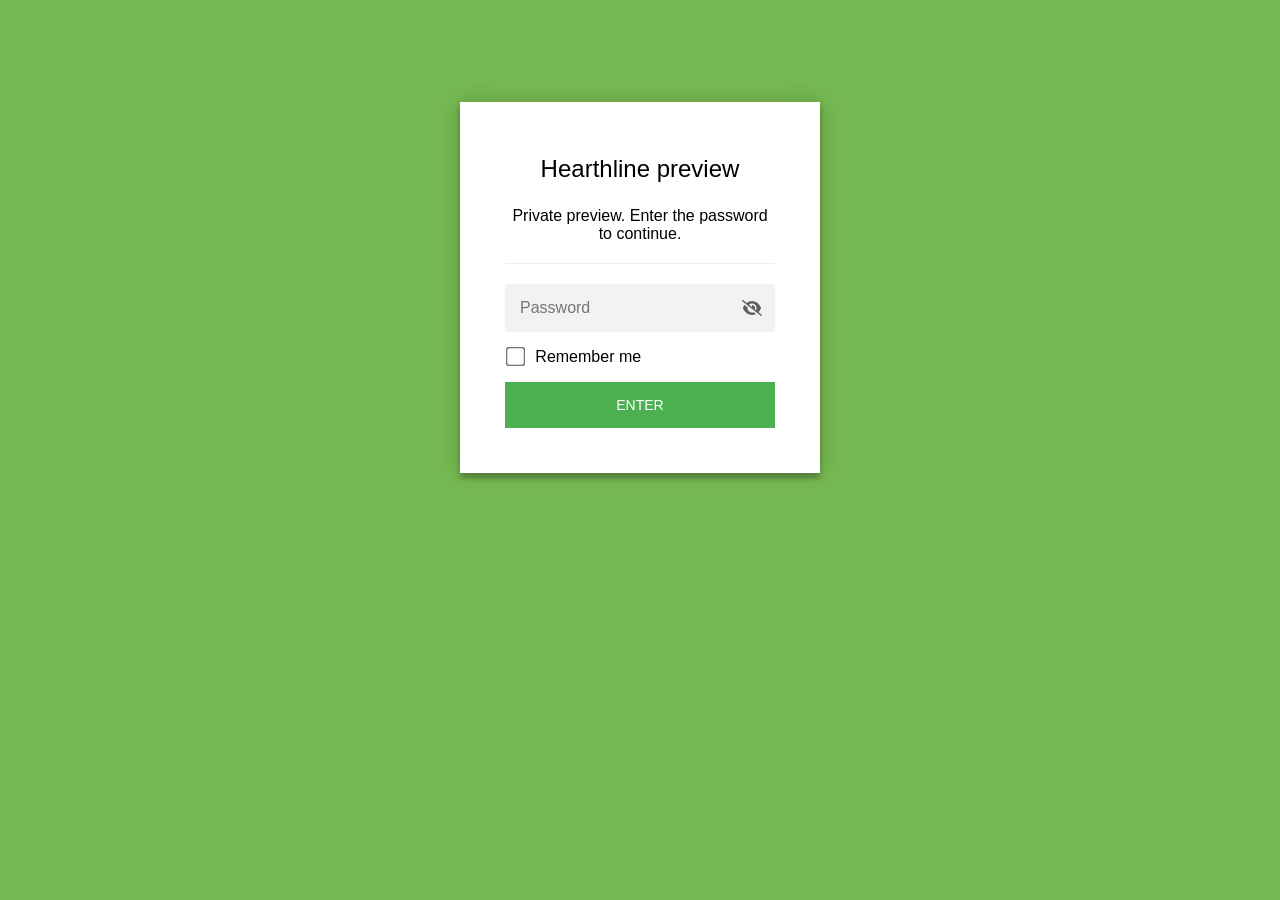
==== 404/index.html @ 73a1ebfe "Hearthline preview (static demo build)" ====
<!DOCTYPE html>
<html class="staticrypt-html">
    <head><meta name="robots" content="noindex, nofollow">
        <meta charset="utf-8" />
        <title>Hearthline preview</title>
        <meta name="viewport" content="width=device-width, initial-scale=1" />

        <!-- do not cache this page -->
        <meta http-equiv="cache-control" content="max-age=0" />
        <meta http-equiv="cache-control" content="no-cache" />
        <meta http-equiv="expires" content="0" />
        <meta http-equiv="expires" content="Tue, 01 Jan 1980 1:00:00 GMT" />
        <meta http-equiv="pragma" content="no-cache" />

        <style>
            .staticrypt-hr {
                margin-top: 20px;
                margin-bottom: 20px;
                border: 0;
                border-top: 1px solid #eee;
            }

            .staticrypt-page {
                width: 360px;
                padding: 8% 0 0;
                margin: auto;
                box-sizing: border-box;
            }

            .staticrypt-form {
                position: relative;
                z-index: 1;
                background: #ffffff;
                max-width: 360px;
                margin: 0 auto 100px;
                padding: 45px;
                text-align: center;
                box-shadow: 0 0 20px 0 rgba(0, 0, 0, 0.2), 0 5px 5px 0 rgba(0, 0, 0, 0.24);
            }

            .staticrypt-form input[type="password"],
            input[type="text"] {
                background: inherit;
                border: 0;
                box-sizing: border-box; /* This ensures padding is included in the total width */
                font-size: 14px;
                outline: 0;
                padding: 15px 30px 15px 15px; /* Adjust the padding to ensure there is space for the icon */
                width: 100%;
            }

            .staticrypt-password-container {
                position: relative;
                outline: 0;
                background: #f2f2f2;
                width: 100%;
                border: 0;
                margin: 0 0 15px;
                box-sizing: border-box;
            }

            .staticrypt-toggle-password-visibility {
                cursor: pointer;
                height: 20px;
                opacity: 60%;
                padding: 13px;
                position: absolute;
                right: 0;
                top: 50%;
                transform: translateY(-50%);
                width: 20px;
            }

            .staticrypt-form .staticrypt-decrypt-button {
                text-transform: uppercase;
                outline: 0;
                background: #4CAF50;
                width: 100%;
                border: 0;
                padding: 15px;
                color: #ffffff;
                font-size: 14px;
                cursor: pointer;
            }

            .staticrypt-form .staticrypt-decrypt-button:hover,
            .staticrypt-form .staticrypt-decrypt-button:active,
            .staticrypt-form .staticrypt-decrypt-button:focus {
                background: #4CAF50;
                filter: brightness(92%);
            }

            .staticrypt-html {
                height: 100%;
            }

            .staticrypt-body {
                height: 100%;
                margin: 0;
            }

            .staticrypt-content {
                height: 100%;
                margin-bottom: 1em;
                background: #76B852;
                font-family: "Arial", sans-serif;
                -webkit-font-smoothing: antialiased;
                -moz-osx-font-smoothing: grayscale;
            }

            .staticrypt-instructions {
                margin-top: -1em;
                margin-bottom: 1em;
            }

            .staticrypt-title {
                font-size: 1.5em;
            }

            label.staticrypt-remember {
                display: flex;
                align-items: center;
                margin-bottom: 1em;
            }

            .staticrypt-remember input[type="checkbox"] {
                transform: scale(1.5);
                margin-right: 1em;
            }

            .hidden {
                display: none !important;
            }

            .staticrypt-spinner-container {
                height: 100%;
                display: flex;
                align-items: center;
                justify-content: center;
            }

            .staticrypt-spinner {
                display: inline-block;
                width: 2rem;
                height: 2rem;
                vertical-align: text-bottom;
                border: 0.25em solid gray;
                border-right-color: transparent;
                border-radius: 50%;
                -webkit-animation: spinner-border 0.75s linear infinite;
                animation: spinner-border 0.75s linear infinite;
                animation-duration: 0.75s;
                animation-timing-function: linear;
                animation-delay: 0s;
                animation-iteration-count: infinite;
                animation-direction: normal;
                animation-fill-mode: none;
                animation-play-state: running;
                animation-name: spinner-border;
            }

            @keyframes spinner-border {
                100% {
                    transform: rotate(360deg);
                }
            }

            @media screen and (-webkit-min-device-pixel-ratio: 0) {
                .staticrypt-form input[type="password"],
                input[type="text"] {
                    font-size: 16px;
                }
            }
        </style>
    </head>

    <body class="staticrypt-body">
        <div id="staticrypt_loading" class="staticrypt-spinner-container">
            <div class="staticrypt-spinner"></div>
        </div>

        <div id="staticrypt_content" class="staticrypt-content hidden">
            <div class="staticrypt-page">
                <div class="staticrypt-form">
                    <div class="staticrypt-instructions">
                        <p class="staticrypt-title">Hearthline preview</p>
                        <p>Private preview. Enter the password to continue.</p>
                    </div>

                    <hr class="staticrypt-hr" />

                    <form id="staticrypt-form" action="#" method="post">
                        <div class="staticrypt-password-container">
                            <input
                                id="staticrypt-password"
                                type="password"
                                name="password"
                                placeholder="Password"
                                autofocus
                            />

                            <img
                                class="staticrypt-toggle-password-visibility"
                                alt="Show password"
                                title="Show password"
                                src="[data-uri]"
                            />
                        </div>

                        <label id="staticrypt-remember-label" class="staticrypt-remember hidden">
                            <input id="staticrypt-remember" type="checkbox" name="remember" />
                            Remember me
                        </label>

                        <input type="submit" class="staticrypt-decrypt-button" value="Enter" />
                    </form>
                </div>
            </div>
        </div>

        <script>
            // these variables will be filled when generating the file - the template format is 'variable_name'
            const staticryptInitiator = ((function(){
  const exports = {};
  const cryptoEngine = ((function(){
  const exports = {};
  const { subtle } = crypto;

const IV_BITS = 16 * 8;
const HEX_BITS = 4;
const ENCRYPTION_ALGO = "AES-CBC";

/**
 * Translates between utf8 encoded hexadecimal strings
 * and Uint8Array bytes.
 */
const HexEncoder = {
    /**
     * hex string -> bytes
     * @param {string} hexString
     * @returns {Uint8Array}
     */
    parse: function (hexString) {
        if (hexString.length % 2 !== 0) throw "Invalid hexString";
        const arrayBuffer = new Uint8Array(hexString.length / 2);

        for (let i = 0; i < hexString.length; i += 2) {
            const byteValue = parseInt(hexString.substring(i, i + 2), 16);
            if (isNaN(byteValue)) {
                throw "Invalid hexString";
            }
            arrayBuffer[i / 2] = byteValue;
        }
        return arrayBuffer;
    },

    /**
     * bytes -> hex string
     * @param {Uint8Array} bytes
     * @returns {string}
     */
    stringify: function (bytes) {
        const hexBytes = [];

        for (let i = 0; i < bytes.length; ++i) {
            let byteString = bytes[i].toString(16);
            if (byteString.length < 2) {
                byteString = "0" + byteString;
            }
            hexBytes.push(byteString);
        }
        return hexBytes.join("");
    },
};

/**
 * Translates between utf8 strings and Uint8Array bytes.
 */
const UTF8Encoder = {
    parse: function (str) {
        return new TextEncoder().encode(str);
    },

    stringify: function (bytes) {
        return new TextDecoder().decode(bytes);
    },
};

/**
 * Salt and encrypt a msg with a password.
 */
async function encrypt(msg, hashedPassword) {
    // Must be 16 bytes, unpredictable, and preferably cryptographically random. However, it need not be secret.
    // https://developer.mozilla.org/en-US/docs/Web/API/SubtleCrypto/encrypt#parameters
    const iv = crypto.getRandomValues(new Uint8Array(IV_BITS / 8));

    const key = await subtle.importKey("raw", HexEncoder.parse(hashedPassword), ENCRYPTION_ALGO, false, ["encrypt"]);

    const encrypted = await subtle.encrypt(
        {
            name: ENCRYPTION_ALGO,
            iv: iv,
        },
        key,
        UTF8Encoder.parse(msg)
    );

    // iv will be 32 hex characters, we prepend it to the ciphertext for use in decryption
    return HexEncoder.stringify(iv) + HexEncoder.stringify(new Uint8Array(encrypted));
}
exports.encrypt = encrypt;

/**
 * Decrypt a salted msg using a password.
 *
 * @param {string} encryptedMsg
 * @param {string} hashedPassword
 * @returns {Promise<string>}
 */
async function decrypt(encryptedMsg, hashedPassword) {
    const ivLength = IV_BITS / HEX_BITS;
    const iv = HexEncoder.parse(encryptedMsg.substring(0, ivLength));
    const encrypted = encryptedMsg.substring(ivLength);

    const key = await subtle.importKey("raw", HexEncoder.parse(hashedPassword), ENCRYPTION_ALGO, false, ["decrypt"]);

    const outBuffer = await subtle.decrypt(
        {
            name: ENCRYPTION_ALGO,
            iv: iv,
        },
        key,
        HexEncoder.parse(encrypted)
    );

    return UTF8Encoder.stringify(new Uint8Array(outBuffer));
}
exports.decrypt = decrypt;

/**
 * Salt and hash the password so it can be stored in localStorage without opening a password reuse vulnerability.
 *
 * @param {string} password
 * @param {string} salt
 * @returns {Promise<string>}
 */
async function hashPassword(password, salt) {
    // we hash the password in multiple steps, each adding more iterations. This is because we used to allow less
    // iterations, so for backward compatibility reasons, we need to support going from that to more iterations.
    let hashedPassword = await hashLegacyRound(password, salt);

    hashedPassword = await hashSecondRound(hashedPassword, salt);

    return hashThirdRound(hashedPassword, salt);
}
exports.hashPassword = hashPassword;

/**
 * This hashes the password with 1k iterations. This is a low number, we need this function to support backwards
 * compatibility.
 *
 * @param {string} password
 * @param {string} salt
 * @returns {Promise<string>}
 */
function hashLegacyRound(password, salt) {
    return pbkdf2(password, salt, 1000, "SHA-1");
}
exports.hashLegacyRound = hashLegacyRound;

/**
 * Add a second round of iterations. This is because we used to use 1k, so for backwards compatibility with
 * remember-me/autodecrypt links, we need to support going from that to more iterations.
 *
 * @param hashedPassword
 * @param salt
 * @returns {Promise<string>}
 */
function hashSecondRound(hashedPassword, salt) {
    return pbkdf2(hashedPassword, salt, 14000, "SHA-256");
}
exports.hashSecondRound = hashSecondRound;

/**
 * Add a third round of iterations to bring total number to 600k. This is because we used to use 1k, then 15k, so for
 * backwards compatibility with remember-me/autodecrypt links, we need to support going from that to more iterations.
 *
 * @param hashedPassword
 * @param salt
 * @returns {Promise<string>}
 */
function hashThirdRound(hashedPassword, salt) {
    return pbkdf2(hashedPassword, salt, 585000, "SHA-256");
}
exports.hashThirdRound = hashThirdRound;

/**
 * Salt and hash the password so it can be stored in localStorage without opening a password reuse vulnerability.
 *
 * @param {string} password
 * @param {string} salt
 * @param {int} iterations
 * @param {string} hashAlgorithm
 * @returns {Promise<string>}
 */
async function pbkdf2(password, salt, iterations, hashAlgorithm) {
    const key = await subtle.importKey("raw", UTF8Encoder.parse(password), "PBKDF2", false, ["deriveBits"]);

    const keyBytes = await subtle.deriveBits(
        {
            name: "PBKDF2",
            hash: hashAlgorithm,
            iterations,
            salt: UTF8Encoder.parse(salt),
        },
        key,
        256
    );

    return HexEncoder.stringify(new Uint8Array(keyBytes));
}

function generateRandomSalt() {
    const bytes = crypto.getRandomValues(new Uint8Array(128 / 8));

    return HexEncoder.stringify(new Uint8Array(bytes));
}
exports.generateRandomSalt = generateRandomSalt;

async function signMessage(hashedPassword, message) {
    const key = await subtle.importKey(
        "raw",
        HexEncoder.parse(hashedPassword),
        {
            name: "HMAC",
            hash: "SHA-256",
        },
        false,
        ["sign"]
    );
    const signature = await subtle.sign("HMAC", key, UTF8Encoder.parse(message));

    return HexEncoder.stringify(new Uint8Array(signature));
}
exports.signMessage = signMessage;

function getRandomAlphanum() {
    const possibleCharacters = "abcdefghijklmnopqrstuvwxyzABCDEFGHIJKLMNOPQRSTUVWXYZ0123456789";

    let byteArray;
    let parsedInt;

    // Keep generating new random bytes until we get a value that falls
    // within a range that can be evenly divided by possibleCharacters.length
    do {
        byteArray = crypto.getRandomValues(new Uint8Array(1));
        // extract the lowest byte to get an int from 0 to 255 (probably unnecessary, since we're only generating 1 byte)
        parsedInt = byteArray[0] & 0xff;
    } while (parsedInt >= 256 - (256 % possibleCharacters.length));

    // Take the modulo of the parsed integer to get a random number between 0 and totalLength - 1
    const randomIndex = parsedInt % possibleCharacters.length;

    return possibleCharacters[randomIndex];
}

/**
 * Generate a random string of a given length.
 *
 * @param {int} length
 * @returns {string}
 */
function generateRandomString(length) {
    let randomString = "";

    for (let i = 0; i < length; i++) {
        randomString += getRandomAlphanum();
    }

    return randomString;
}
exports.generateRandomString = generateRandomString;

  return exports;
})());
const codec = ((function(){
  const exports = {};
  /**
 * Initialize the codec with the provided cryptoEngine - this return functions to encode and decode messages.
 *
 * @param cryptoEngine - the engine to use for encryption / decryption
 */
function init(cryptoEngine) {
    const exports = {};

    /**
     * Top-level function for encoding a message.
     * Includes password hashing, encryption, and signing.
     *
     * @param {string} msg
     * @param {string} password
     * @param {string} salt
     *
     * @returns {string} The encoded text
     */
    async function encode(msg, password, salt) {
        const hashedPassword = await cryptoEngine.hashPassword(password, salt);

        const encrypted = await cryptoEngine.encrypt(msg, hashedPassword);

        // we use the hashed password in the HMAC because this is effectively what will be used a password (so we can store
        // it in localStorage safely, we don't use the clear text password)
        const hmac = await cryptoEngine.signMessage(hashedPassword, encrypted);

        return hmac + encrypted;
    }
    exports.encode = encode;

    /**
     * Encode using a password that has already been hashed. This is useful to encode multiple messages in a row, that way
     * we don't need to hash the password multiple times.
     *
     * @param {string} msg
     * @param {string} hashedPassword
     *
     * @returns {string} The encoded text
     */
    async function encodeWithHashedPassword(msg, hashedPassword) {
        const encrypted = await cryptoEngine.encrypt(msg, hashedPassword);

        // we use the hashed password in the HMAC because this is effectively what will be used a password (so we can store
        // it in localStorage safely, we don't use the clear text password)
        const hmac = await cryptoEngine.signMessage(hashedPassword, encrypted);

        return hmac + encrypted;
    }
    exports.encodeWithHashedPassword = encodeWithHashedPassword;

    /**
     * Top-level function for decoding a message.
     * Includes signature check and decryption.
     *
     * @param {string} signedMsg
     * @param {string} hashedPassword
     * @param {string} salt
     * @param {int} backwardCompatibleAttempt
     * @param {string} originalPassword
     *
     * @returns {Object} {success: true, decoded: string} | {success: false, message: string}
     */
    async function decode(signedMsg, hashedPassword, salt, backwardCompatibleAttempt = 0, originalPassword = "") {
        const encryptedHMAC = signedMsg.substring(0, 64);
        const encryptedMsg = signedMsg.substring(64);
        const decryptedHMAC = await cryptoEngine.signMessage(hashedPassword, encryptedMsg);

        if (decryptedHMAC !== encryptedHMAC) {
            // we have been raising the number of iterations in the hashing algorithm multiple times, so to support the old
            // remember-me/autodecrypt links we need to try bringing the old hashes up to speed.
            originalPassword = originalPassword || hashedPassword;
            if (backwardCompatibleAttempt === 0) {
                const updatedHashedPassword = await cryptoEngine.hashThirdRound(originalPassword, salt);

                return decode(signedMsg, updatedHashedPassword, salt, backwardCompatibleAttempt + 1, originalPassword);
            }
            if (backwardCompatibleAttempt === 1) {
                let updatedHashedPassword = await cryptoEngine.hashSecondRound(originalPassword, salt);
                updatedHashedPassword = await cryptoEngine.hashThirdRound(updatedHashedPassword, salt);

                return decode(signedMsg, updatedHashedPassword, salt, backwardCompatibleAttempt + 1, originalPassword);
            }

            return { success: false, message: "Signature mismatch" };
        }

        return {
            success: true,
            decoded: await cryptoEngine.decrypt(encryptedMsg, hashedPassword),
        };
    }
    exports.decode = decode;

    return exports;
}
exports.init = init;

  return exports;
})());
const decode = codec.init(cryptoEngine).decode;

/**
 * Initialize the staticrypt module, that exposes functions callbable by the password_template.
 *
 * @param {{
 *  staticryptEncryptedMsgUniqueVariableName: string,
 *  isRememberEnabled: boolean,
 *  rememberDurationInDays: number,
 *  staticryptSaltUniqueVariableName: string,
 * }} staticryptConfig - object of data that is stored on the password_template at encryption time.
 *
 * @param {{
 *  rememberExpirationKey: string,
 *  rememberPassphraseKey: string,
 *  replaceHtmlCallback: function,
 *  clearLocalStorageCallback: function,
 * }} templateConfig - object of data that can be configured by a custom password_template.
 */
function init(staticryptConfig, templateConfig) {
    const exports = {};

    /**
     * Decrypt our encrypted page, replace the whole HTML.
     *
     * @param {string} hashedPassword
     * @returns {Promise<boolean>}
     */
    async function decryptAndReplaceHtml(hashedPassword) {
        const { staticryptEncryptedMsgUniqueVariableName, staticryptSaltUniqueVariableName } = staticryptConfig;
        const { replaceHtmlCallback } = templateConfig;

        const result = await decode(
            staticryptEncryptedMsgUniqueVariableName,
            hashedPassword,
            staticryptSaltUniqueVariableName
        );
        if (!result.success) {
            return false;
        }
        const plainHTML = result.decoded;

        // if the user configured a callback call it, otherwise just replace the whole HTML
        if (typeof replaceHtmlCallback === "function") {
            replaceHtmlCallback(plainHTML);
        } else {
            document.write(plainHTML);
            document.close();
        }

        return true;
    }

    /**
     * Attempt to decrypt the page and replace the whole HTML.
     *
     * @param {string} password
     * @param {boolean} isRememberChecked
     *
     * @returns {Promise<{isSuccessful: boolean, hashedPassword?: string}>} - we return an object, so that if we want to
     *   expose more information in the future we can do it without breaking the password_template
     */
    async function handleDecryptionOfPage(password, isRememberChecked) {
        const { staticryptSaltUniqueVariableName } = staticryptConfig;

        // decrypt and replace the whole page
        const hashedPassword = await cryptoEngine.hashPassword(password, staticryptSaltUniqueVariableName);
        return handleDecryptionOfPageFromHash(hashedPassword, isRememberChecked);
    }
    exports.handleDecryptionOfPage = handleDecryptionOfPage;

    async function handleDecryptionOfPageFromHash(hashedPassword, isRememberChecked) {
        const { isRememberEnabled, rememberDurationInDays } = staticryptConfig;
        const { rememberExpirationKey, rememberPassphraseKey } = templateConfig;

        const isDecryptionSuccessful = await decryptAndReplaceHtml(hashedPassword);

        if (!isDecryptionSuccessful) {
            return {
                isSuccessful: false,
                hashedPassword,
            };
        }

        // remember the hashedPassword and set its expiration if necessary
        if (isRememberEnabled && isRememberChecked) {
            window.localStorage.setItem(rememberPassphraseKey, hashedPassword);

            // set the expiration if the duration isn't 0 (meaning no expiration)
            if (rememberDurationInDays > 0) {
                window.localStorage.setItem(
                    rememberExpirationKey,
                    (new Date().getTime() + rememberDurationInDays * 24 * 60 * 60 * 1000).toString()
                );
            }
        }

        return {
            isSuccessful: true,
            hashedPassword,
        };
    }
    exports.handleDecryptionOfPageFromHash = handleDecryptionOfPageFromHash;

    /**
     * Clear localstorage from staticrypt related values
     */
    function clearLocalStorage() {
        const { clearLocalStorageCallback, rememberExpirationKey, rememberPassphraseKey } = templateConfig;

        if (typeof clearLocalStorageCallback === "function") {
            clearLocalStorageCallback();
        } else {
            localStorage.removeItem(rememberPassphraseKey);
            localStorage.removeItem(rememberExpirationKey);
        }
    }

    async function handleDecryptOnLoad() {
        let isSuccessful = await decryptOnLoadFromUrl();

        if (!isSuccessful) {
            isSuccessful = await decryptOnLoadFromRememberMe();
        }

        return { isSuccessful };
    }
    exports.handleDecryptOnLoad = handleDecryptOnLoad;

    /**
     * Clear storage if we are logging out
     *
     * @returns {boolean} - whether we logged out
     */
    function logoutIfNeeded() {
        const logoutKey = "staticrypt_logout";

        // handle logout through query param
        const queryParams = new URLSearchParams(window.location.search);
        if (queryParams.has(logoutKey)) {
            clearLocalStorage();
            return true;
        }

        // handle logout through URL fragment
        const hash = window.location.hash.substring(1);
        if (hash.includes(logoutKey)) {
            clearLocalStorage();
            return true;
        }

        return false;
    }

    /**
     * To be called on load: check if we want to try to decrypt and replace the HTML with the decrypted content, and
     * try to do it if needed.
     *
     * @returns {Promise<boolean>} true if we derypted and replaced the whole page, false otherwise
     */
    async function decryptOnLoadFromRememberMe() {
        const { rememberDurationInDays } = staticryptConfig;
        const { rememberExpirationKey, rememberPassphraseKey } = templateConfig;

        // if we are login out, terminate
        if (logoutIfNeeded()) {
            return false;
        }

        // if there is expiration configured, check if we're not beyond the expiration
        if (rememberDurationInDays && rememberDurationInDays > 0) {
            const expiration = localStorage.getItem(rememberExpirationKey),
                isExpired = expiration && new Date().getTime() > parseInt(expiration);

            if (isExpired) {
                clearLocalStorage();
                return false;
            }
        }

        const hashedPassword = localStorage.getItem(rememberPassphraseKey);

        if (hashedPassword) {
            // try to decrypt
            const isDecryptionSuccessful = await decryptAndReplaceHtml(hashedPassword);

            // if the decryption is unsuccessful the password might be wrong - silently clear the saved data and let
            // the user fill the password form again
            if (!isDecryptionSuccessful) {
                clearLocalStorage();
                return false;
            }

            return true;
        }

        return false;
    }

    async function decryptOnLoadFromUrl() {
        const passwordKey = "staticrypt_pwd";
        const rememberMeKey = "remember_me";

        // try to get the password from the query param (for backward compatibility - we now want to avoid this method,
        // since it sends the hashed password to the server which isn't needed)
        const queryParams = new URLSearchParams(window.location.search);
        const hashedPasswordQuery = queryParams.get(passwordKey);
        const rememberMeQuery = queryParams.get(rememberMeKey);

        const urlFragment = window.location.hash.substring(1);
        // get the password from the url fragment
        const hashedPasswordRegexMatch = urlFragment.match(new RegExp(passwordKey + "=([^&]*)"));
        const hashedPasswordFragment = hashedPasswordRegexMatch ? hashedPasswordRegexMatch[1] : null;
        const rememberMeFragment = urlFragment.includes(rememberMeKey);

        const hashedPassword = hashedPasswordFragment || hashedPasswordQuery;
        const rememberMe = rememberMeFragment || rememberMeQuery;

        if (hashedPassword) {
            return handleDecryptionOfPageFromHash(hashedPassword, rememberMe);
        }

        return false;
    }

    return exports;
}
exports.init = init;

  return exports;
})());
            const templateError = "Bad password!",
                templateToggleAltShow = "Show password",
                templateToggleAltHide = "Hide password",
                isRememberEnabled = true,
                staticryptConfig = {"staticryptEncryptedMsgUniqueVariableName":"[base64]","isRememberEnabled":true,"rememberDurationInDays":30,"staticryptSaltUniqueVariableName":"99e6be7bbdb4ffca02e40e5e18d0c5ec"};

            // you can edit these values to customize some of the behavior of StatiCrypt
            const templateConfig = {
                rememberExpirationKey: "staticrypt_expiration",
                rememberPassphraseKey: "staticrypt_passphrase",
                replaceHtmlCallback: null,
                clearLocalStorageCallback: null,
            };

            // init the staticrypt engine
            const staticrypt = staticryptInitiator.init(staticryptConfig, templateConfig);

            // try to automatically decrypt on load if there is a saved password
            window.onload = async function () {
                const { isSuccessful } = await staticrypt.handleDecryptOnLoad();

                // if we didn't decrypt anything on load, show the password prompt. Otherwise the content has already been
                // replaced, no need to do anything
                if (!isSuccessful) {
                    // hide loading screen
                    document.getElementById("staticrypt_loading").classList.add("hidden");
                    document.getElementById("staticrypt_content").classList.remove("hidden");
                    document.getElementById("staticrypt-password").focus();

                    // show the remember me checkbox
                    if (isRememberEnabled) {
                        document.getElementById("staticrypt-remember-label").classList.remove("hidden");
                    }
                }
            };

            // toggle password visibility
            const toggleIcon = document.querySelector(".staticrypt-toggle-password-visibility");
            // these two icons are coming from FontAwesome
            const imgSrcEyeClosed =
                "[data-uri]";
            const imgSrcEyeOpened =
                "[data-uri]";
            toggleIcon.addEventListener("click", function () {
                const passwordInput = document.getElementById("staticrypt-password");
                if (passwordInput.type === "password") {
                    passwordInput.type = "text";
                    toggleIcon.src = imgSrcEyeOpened;
                    toggleIcon.alt = templateToggleAltHide;
                    toggleIcon.title = templateToggleAltHide;
                } else {
                    passwordInput.type = "password";
                    toggleIcon.src = imgSrcEyeClosed;
                    toggleIcon.alt = templateToggleAltShow;
                    toggleIcon.title = templateToggleAltShow;
                }
            });

            // handle password form submission
            document.getElementById("staticrypt-form").addEventListener("submit", async function (e) {
                e.preventDefault();

                const password = document.getElementById("staticrypt-password").value,
                    isRememberChecked = document.getElementById("staticrypt-remember").checked;

                const { isSuccessful } = await staticrypt.handleDecryptionOfPage(password, isRememberChecked);

                if (!isSuccessful) {
                    alert(templateError);
                }
            });
        </script>
    </body>
</html>
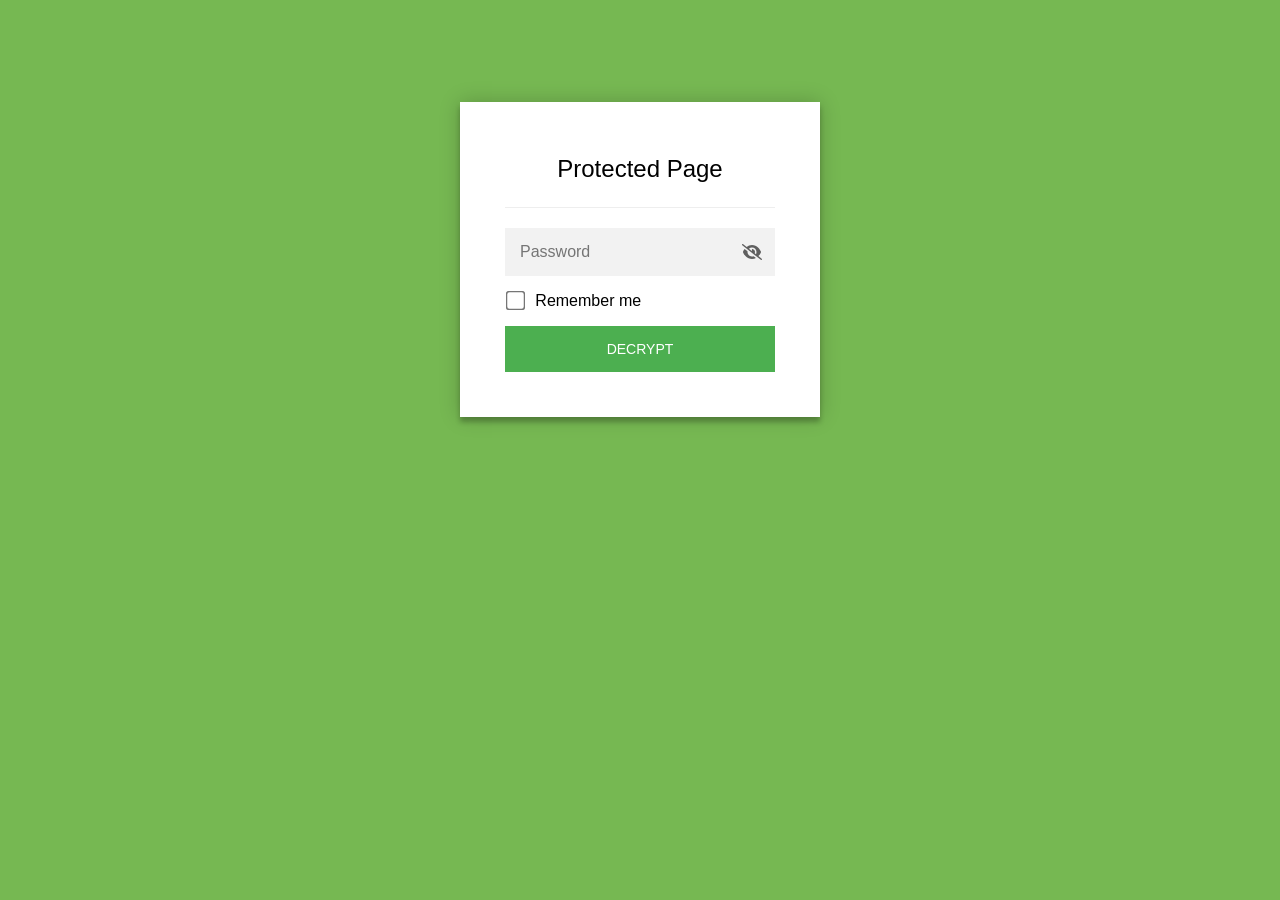
==== commit 97872778: "Re-lock preview" ====
--- a/404/index.html
+++ b/404/index.html
@@ -2,7 +2,7 @@
 <html class="staticrypt-html">
     <head><meta name="robots" content="noindex, nofollow">
         <meta charset="utf-8" />
-        <title>Hearthline preview</title>
+        <title>Protected Page</title>
         <meta name="viewport" content="width=device-width, initial-scale=1" />
 
         <!-- do not cache this page -->
@@ -183,8 +183,8 @@
             <div class="staticrypt-page">
                 <div class="staticrypt-form">
                     <div class="staticrypt-instructions">
-                        <p class="staticrypt-title">Hearthline preview</p>
-                        <p>Private preview. Enter the password to continue.</p>
+                        <p class="staticrypt-title">Protected Page</p>
+                        <p></p>
                     </div>
 
                     <hr class="staticrypt-hr" />
@@ -212,7 +212,7 @@
                             Remember me
                         </label>
 
-                        <input type="submit" class="staticrypt-decrypt-button" value="Enter" />
+                        <input type="submit" class="staticrypt-decrypt-button" value="DECRYPT" />
                     </form>
                 </div>
             </div>
@@ -820,7 +820,7 @@
                 templateToggleAltShow = "Show password",
                 templateToggleAltHide = "Hide password",
                 isRememberEnabled = true,
-                staticryptConfig = {"staticryptEncryptedMsgUniqueVariableName":"[base64]","isRememberEnabled":true,"rememberDurationInDays":30,"staticryptSaltUniqueVariableName":"99e6be7bbdb4ffca02e40e5e18d0c5ec"};
+                staticryptConfig = {"staticryptEncryptedMsgUniqueVariableName":"[base64]","isRememberEnabled":true,"rememberDurationInDays":30,"staticryptSaltUniqueVariableName":"99e6be7bbdb4ffca02e40e5e18d0c5ec"};
 
             // you can edit these values to customize some of the behavior of StatiCrypt
             const templateConfig = {
